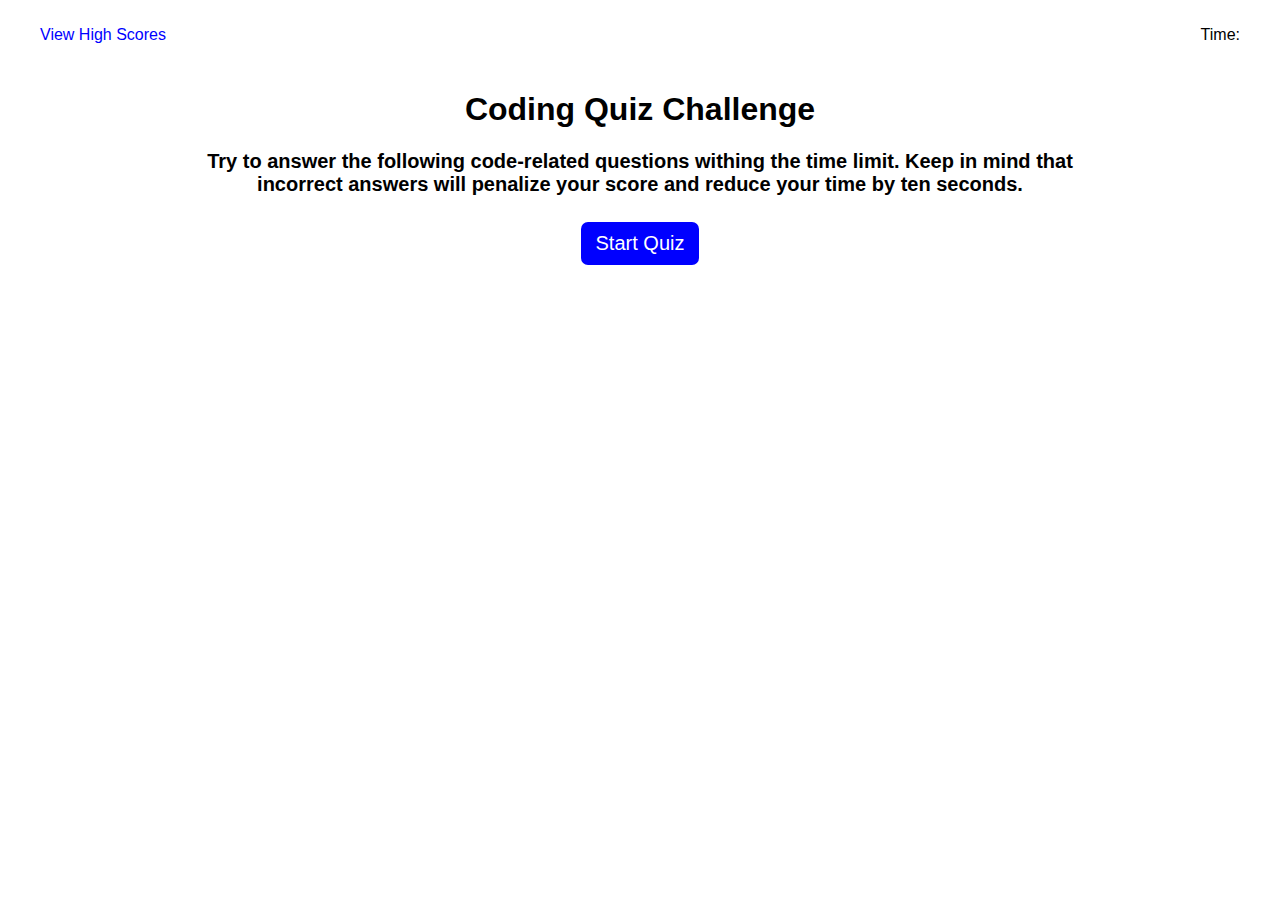
==== index.html @ de070590 "html & css for quiz start page" ====
<!DOCTYPE html>
<html lang="en">

<head>
    <meta charset="UTF-8">
    <meta name="viewport" content="width=device-width, initial-scale=1.0">
    <meta http-equiv="X-UA-Compatible" content="ie-edge">
    <title>Javascript Quiz</title>
    <link rel="stylesheet" href="./assets/css/style.css">
</head>
<body>
    <header>
        <h3><a href="">View High Scores</a></h3>
        <div><h3>Time: <span></span></h3></div>

    </header>
    <main>
        <div><h1>Coding Quiz Challenge</h1></div>
        <div><h2>Try to answer the following code-related questions withing the time limit. Keep in mind that incorrect answers will penalize your score and reduce your time by ten seconds.</h2></div>
        <div><button class="btn" id="start-quiz" type="submit">Start Quiz</button></div>
    </main>
    <script src="./assets/js/script.js"></script>
</body>
</html>
---- assets/css/style.css ----
* {
    font-family: Helvetica, Arial, sans-serif;
    box-sizing: border-box;
}

header {
    width: 100%;
    margin: 0;
    padding: 10px 40px;
    display: flex;
    justify-content: space-between;
}

header h3 {
    font-size: 16px;
    font-weight: normal;
}

header a {
    text-decoration: none;
    color: blue;
}

body {
    margin: auto;
}

h1 {
    font-size: 32px;
}

h2 {
    font-size: 20px;
    text-emphasis: wrap;
}

main {
    text-align: center;
    padding: 0 200px;
}

.btn {
    outline: none;
    border: none;
    display: inline-block;
    margin: 10px 0;
    padding: 10px 15px;
    background: blue;
    color: white;
    font-size: 20px;
    border-radius: 7px;
    position: relative;
}
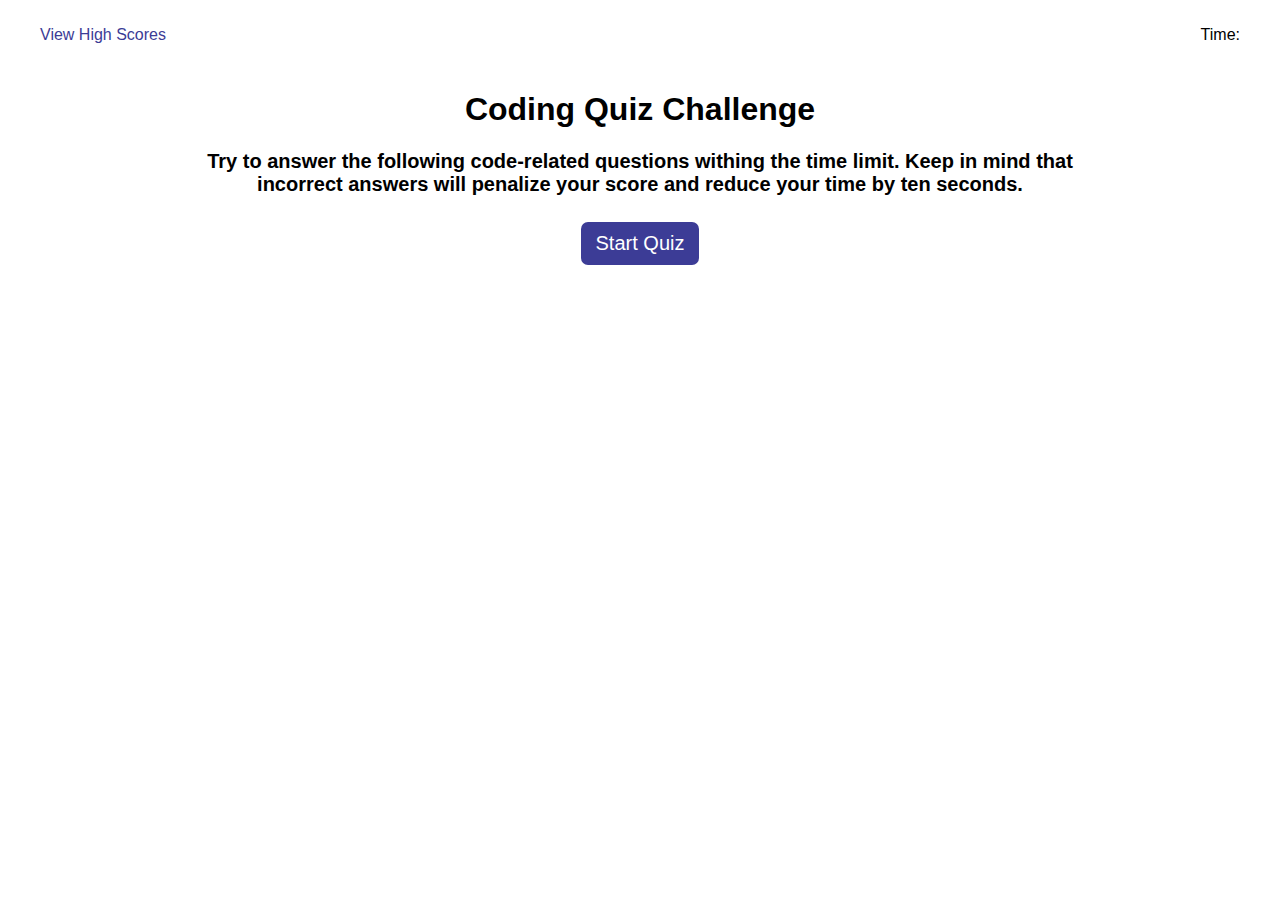
==== commit bb580399: "create start page content using DOM" ====
--- a/index.html
+++ b/index.html
@@ -11,13 +11,13 @@
 <body>
     <header>
         <h3><a href="">View High Scores</a></h3>
-        <div><h3>Time: <span></span></h3></div>
+        <div><h3>Time: <span id="countdown"></span></h3></div>
 
     </header>
-    <main>
-        <div><h1>Coding Quiz Challenge</h1></div>
-        <div><h2>Try to answer the following code-related questions withing the time limit. Keep in mind that incorrect answers will penalize your score and reduce your time by ten seconds.</h2></div>
-        <div><button class="btn" id="start-quiz" type="submit">Start Quiz</button></div>
+    <main id="main">
+        <div id="div1"></div>
+        <div id="div2"></div>
+        <div id="div3"></div>
     </main>
     <script src="./assets/js/script.js"></script>
 </body>
--- a/assets/css/style.css
+++ b/assets/css/style.css
@@ -1,3 +1,8 @@
+
+:root {
+    --primary-color: #3C3C96;
+}
+
 * {
     font-family: Helvetica, Arial, sans-serif;
     box-sizing: border-box;
@@ -18,7 +23,7 @@
 
 header a {
     text-decoration: none;
-    color: blue;
+    color: var(--primary-color);
 }
 
 body {
@@ -45,9 +50,13 @@
     display: inline-block;
     margin: 10px 0;
     padding: 10px 15px;
-    background: blue;
+    background: var(--primary-color);
     color: white;
     font-size: 20px;
     border-radius: 7px;
     position: relative;
+}
+
+.btn:hover {
+    opacity: 70%;
 }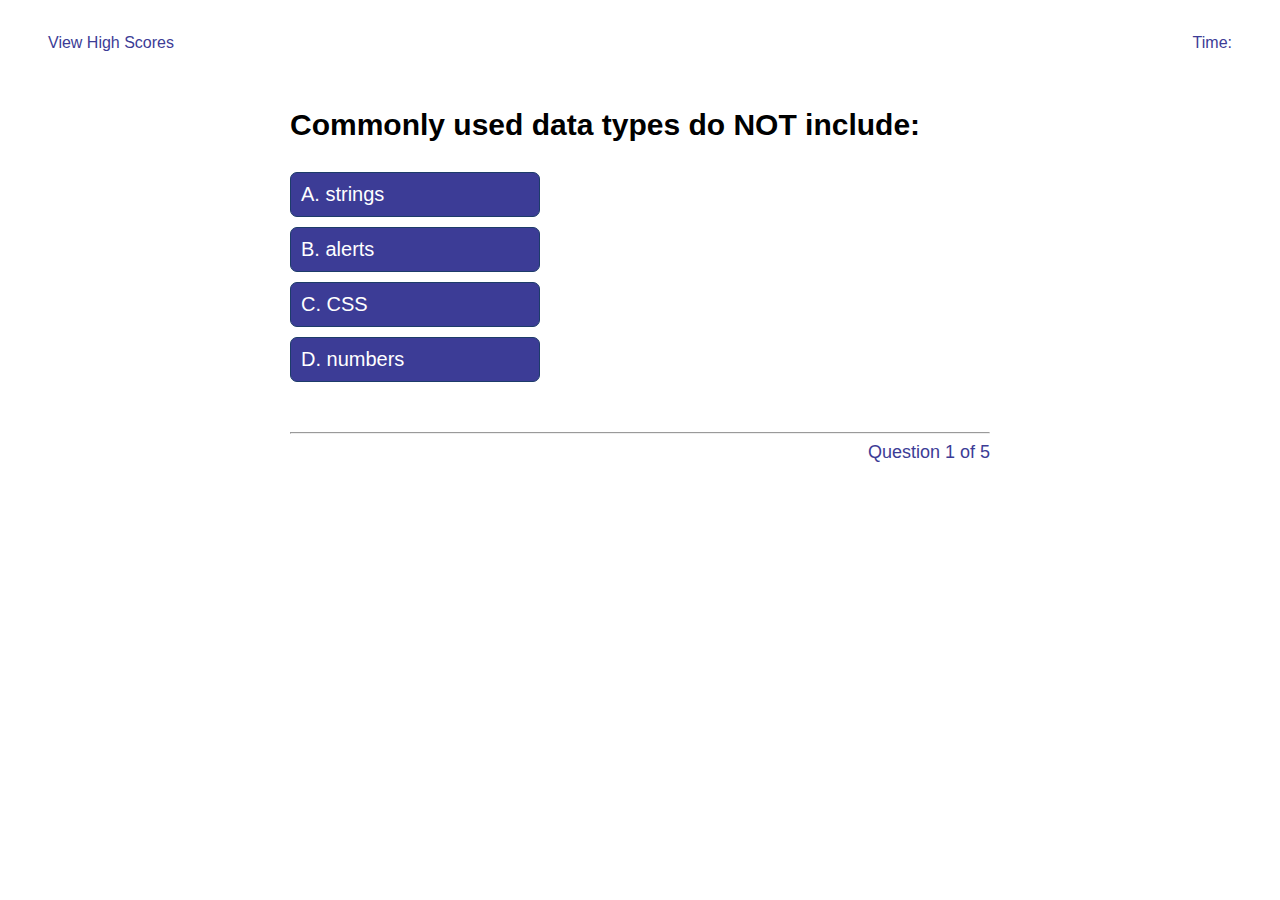
==== commit 92d049a7: "code optimization, for loop for questions, scoring, immediate user feedback, progress tracker and re" ====
--- a/index.html
+++ b/index.html
@@ -1,7 +1,6 @@
 <!DOCTYPE html>
-<html lang="en">
-
-<head>
+<html>
+<head lang="en">
     <meta charset="UTF-8">
     <meta name="viewport" content="width=device-width, initial-scale=1.0">
     <meta http-equiv="X-UA-Compatible" content="ie-edge">
@@ -10,15 +9,25 @@
 </head>
 <body>
     <header>
-        <h3><a href="">View High Scores</a></h3>
-        <div><h3>Time: <span id="countdown"></span></h3></div>
-
+        <div><p><a href="">View High Scores</a></p></div>
+        <div><p>Time: <span id="countdown"></span></p></div>
     </header>
-    <main id="main">
-        <div id="div1"></div>
-        <div id="div2"></div>
-        <div id="div3"></div>
-    </main>
-    <script src="./assets/js/script.js"></script>
+    <div class="grid">
+        <div id="quiz">
+            <h1 id="question"></h1>
+            <div class="buttons">
+                <button id="btn0"><span id="choice0"></span></button>
+                <button id="btn1"><span id="choice1"></span></button>
+                <button id="btn2"><span id="choice2"></span></button>
+                <button id="btn3"><span id="choice3"></span></button>
+            </div>
+            <hr style="margin-top: 50px">
+            <footer>
+                <div id="correct"></div>
+                <div id="progress"><p>Question x of y</p></div>
+            </footer>
+        </div>
+    </div>
+<script src="./assets/js/script.js"></script>
 </body>
 </html>--- a/assets/css/style.css
+++ b/assets/css/style.css
@@ -1,62 +1,83 @@
-
 :root {
     --primary-color: #3C3C96;
 }
-
 * {
     font-family: Helvetica, Arial, sans-serif;
     box-sizing: border-box;
 }
-
 header {
     width: 100%;
     margin: 0;
     padding: 10px 40px;
     display: flex;
     justify-content: space-between;
+    color: var(--primary-color);
 }
-
-header h3 {
-    font-size: 16px;
-    font-weight: normal;
-}
-
 header a {
     text-decoration: none;
     color: var(--primary-color);
 }
-
 body {
-    margin: auto;
+    background-color: white;
 }
-
 h1 {
     font-size: 32px;
 }
-
 h2 {
     font-size: 20px;
-    text-emphasis: wrap;
 }
-
-main {
-    text-align: center;
-    padding: 0 200px;
+.grid {
+    width: 800px;
+    height: 500px;
+    margin: 0 auto;
+    background-color: #fff;
+    padding: 10px 50px 50px 50px;
 }
-
-.btn {
-    outline: none;
-    border: none;
-    display: inline-block;
-    margin: 10px 0;
-    padding: 10px 15px;
-    background: var(--primary-color);
-    color: white;
+#score {
+    color: black;
+    text-align: left;
+    font-size: 30px;
+}
+label {
+    font-size: 30px;
+}
+input {
+    height: 30px;
+}
+.grid #question {
+    font-size: 30px;
+    font-weight: bold;
+    color: black;
+}
+.buttons {
+    margin-top: 30px;
+}
+#btn0, #btn1, #btn2, #btn3, #btn4 {
+    background-color: var(--primary-color);
+    width: 250px;
     font-size: 20px;
+    color: #fff;
+    border: 1px solid #1D3C6A;
     border-radius: 7px;
-    position: relative;
+    margin: 10px 40px 10px 0px;
+    padding: 10px 10px;
+    text-align: left;
+    display: flex;
 }
-
-.btn:hover {
+#btn4 {
+    width: auto;
+    height: auto;
+}
+#btn0:hover, #btn1:hover, #btn2:hover, #btn3:hover, #btn4:hover {
+    cursor: pointer;
     opacity: 70%;
+}
+#btn0:focus, #btn1:focus, #btn2:focus, #btn3:focus, #btn4:focus {
+    outline: 0;
+}
+footer {
+    color: var(--primary-color);
+    font-size: 18px;
+    display: flex;
+    justify-content: space-between;
 }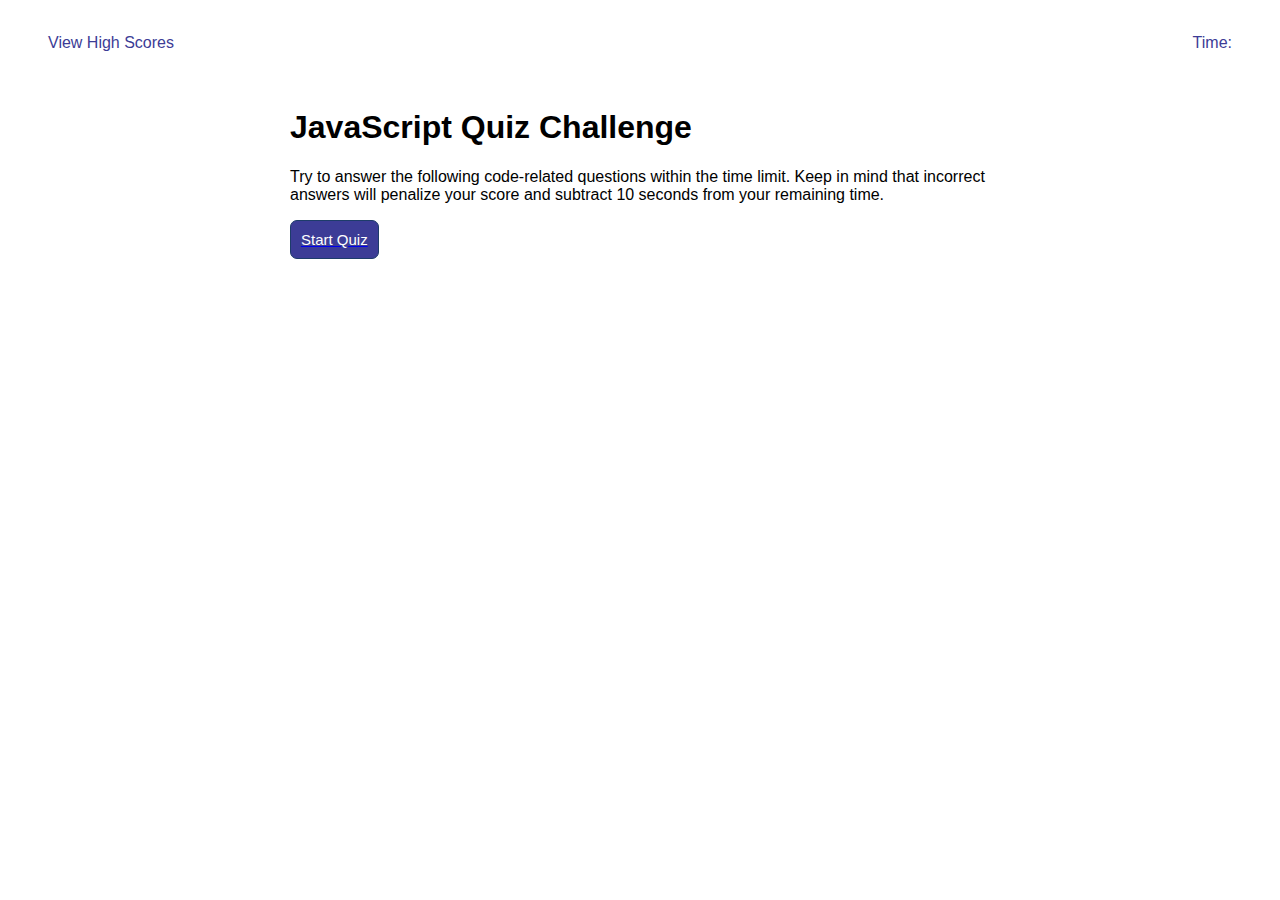
==== commit 085d87b2: "update index.html, doc flow" ====
--- a/index.html
+++ b/index.html
@@ -10,7 +10,7 @@
 <body>
     <header>
         <div><p><a href="">View High Scores</a></p></div>
-        <div><p>Time: <span id="countdown"></span></p></div>
+        <div><p>Time: <span id="timer"></span></p></div>
     </header>
     <div class="grid">
         <div id="quiz">
@@ -28,6 +28,6 @@
             </footer>
         </div>
     </div>
-<script src="./assets/js/script.js"></script>
+<script src="./assets/js/script2.js"></script>
 </body>
 </html>--- a/assets/css/style.css
+++ b/assets/css/style.css
@@ -49,10 +49,13 @@
     font-weight: bold;
     color: black;
 }
+#quiz-title, #quiz-instructions {
+    color: var(--primary-color);
+}
 .buttons {
     margin-top: 30px;
 }
-#btn0, #btn1, #btn2, #btn3, #btn4 {
+#btn0, #btn1, #btn2, #btn3, #btn4, #btn5, #btn6 {
     background-color: var(--primary-color);
     width: 250px;
     font-size: 20px;
@@ -64,15 +67,16 @@
     text-align: left;
     display: flex;
 }
-#btn4 {
+#btn4, #btn5, #btn6 {
     width: auto;
     height: auto;
+    font-size: 15px;
 }
-#btn0:hover, #btn1:hover, #btn2:hover, #btn3:hover, #btn4:hover {
+#btn0:hover, #btn1:hover, #btn2:hover, #btn3:hover, #btn4:hover, #btn5:hover, #btn6:hover {
     cursor: pointer;
     opacity: 70%;
 }
-#btn0:focus, #btn1:focus, #btn2:focus, #btn3:focus, #btn4:focus {
+#btn0:focus, #btn1:focus, #btn2:focus, #btn3:focus, #btn4:focus, #btn5:focus, #btn6:focus {
     outline: 0;
 }
 footer {
@@ -80,4 +84,11 @@
     font-size: 18px;
     display: flex;
     justify-content: space-between;
+}
+.high-score {
+    color: black;
+    padding: 15px;
+    border: none;
+    background: grey;
+    margin: 10px;
 }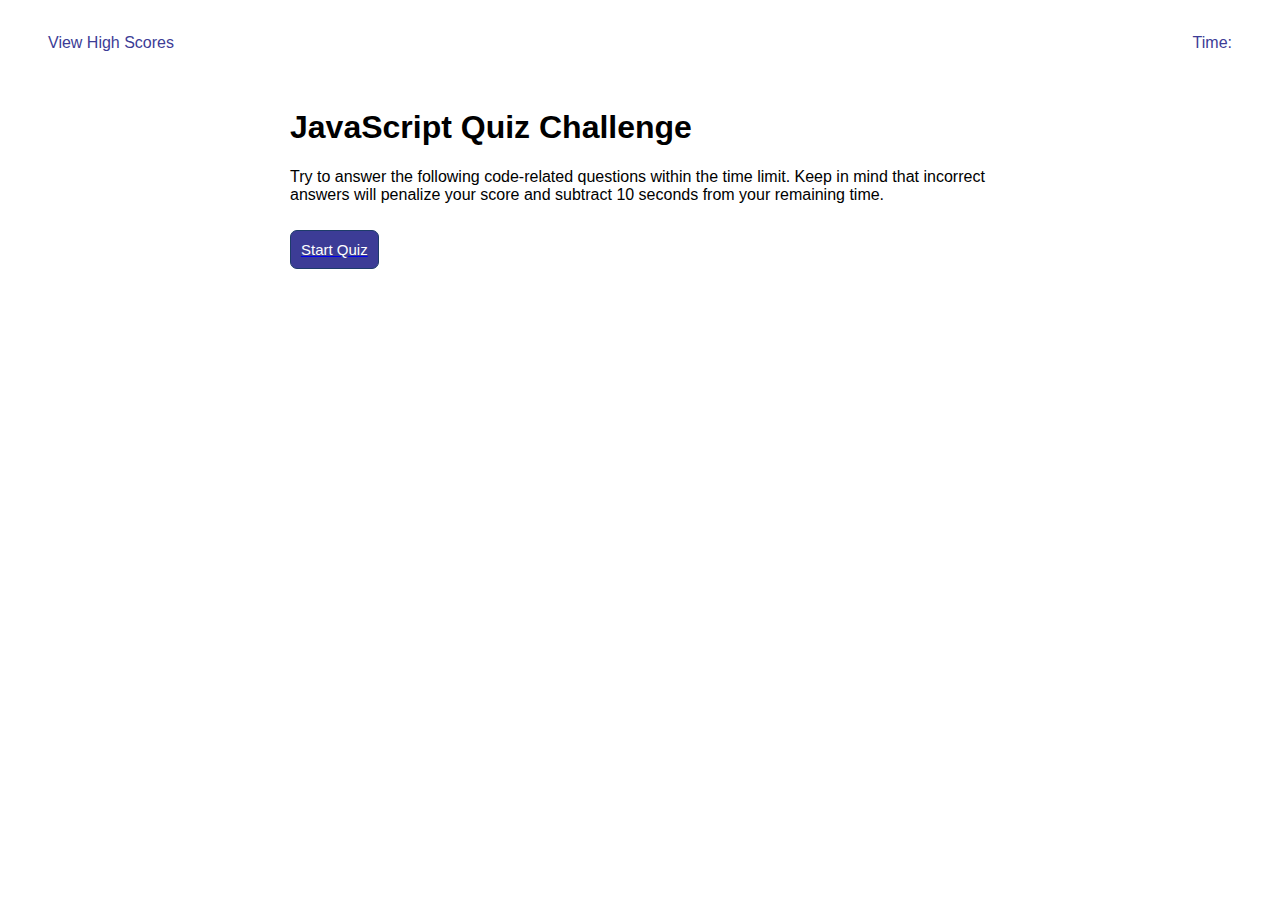
==== commit ea19f094: "display high scores, clear high scores" ====
--- a/index.html
+++ b/index.html
@@ -9,7 +9,7 @@
 </head>
 <body>
     <header>
-        <div><p><a href="">View High Scores</a></p></div>
+        <div><p><a href="./high-scores.html">View High Scores</a></p></div>
         <div><p>Time: <span id="timer"></span></p></div>
     </header>
     <div class="grid">
--- a/assets/css/style.css
+++ b/assets/css/style.css
@@ -33,10 +33,12 @@
     background-color: #fff;
     padding: 10px 50px 50px 50px;
 }
-#score {
+li {
     color: black;
+    background: rgb(224, 224, 224);
     text-align: left;
     font-size: 30px;
+    list-style: none;
 }
 label {
     font-size: 30px;
@@ -72,6 +74,9 @@
     height: auto;
     font-size: 15px;
 }
+#btn5, #btn6 {
+    display: inline;
+}
 #btn0:hover, #btn1:hover, #btn2:hover, #btn3:hover, #btn4:hover, #btn5:hover, #btn6:hover {
     cursor: pointer;
     opacity: 70%;
